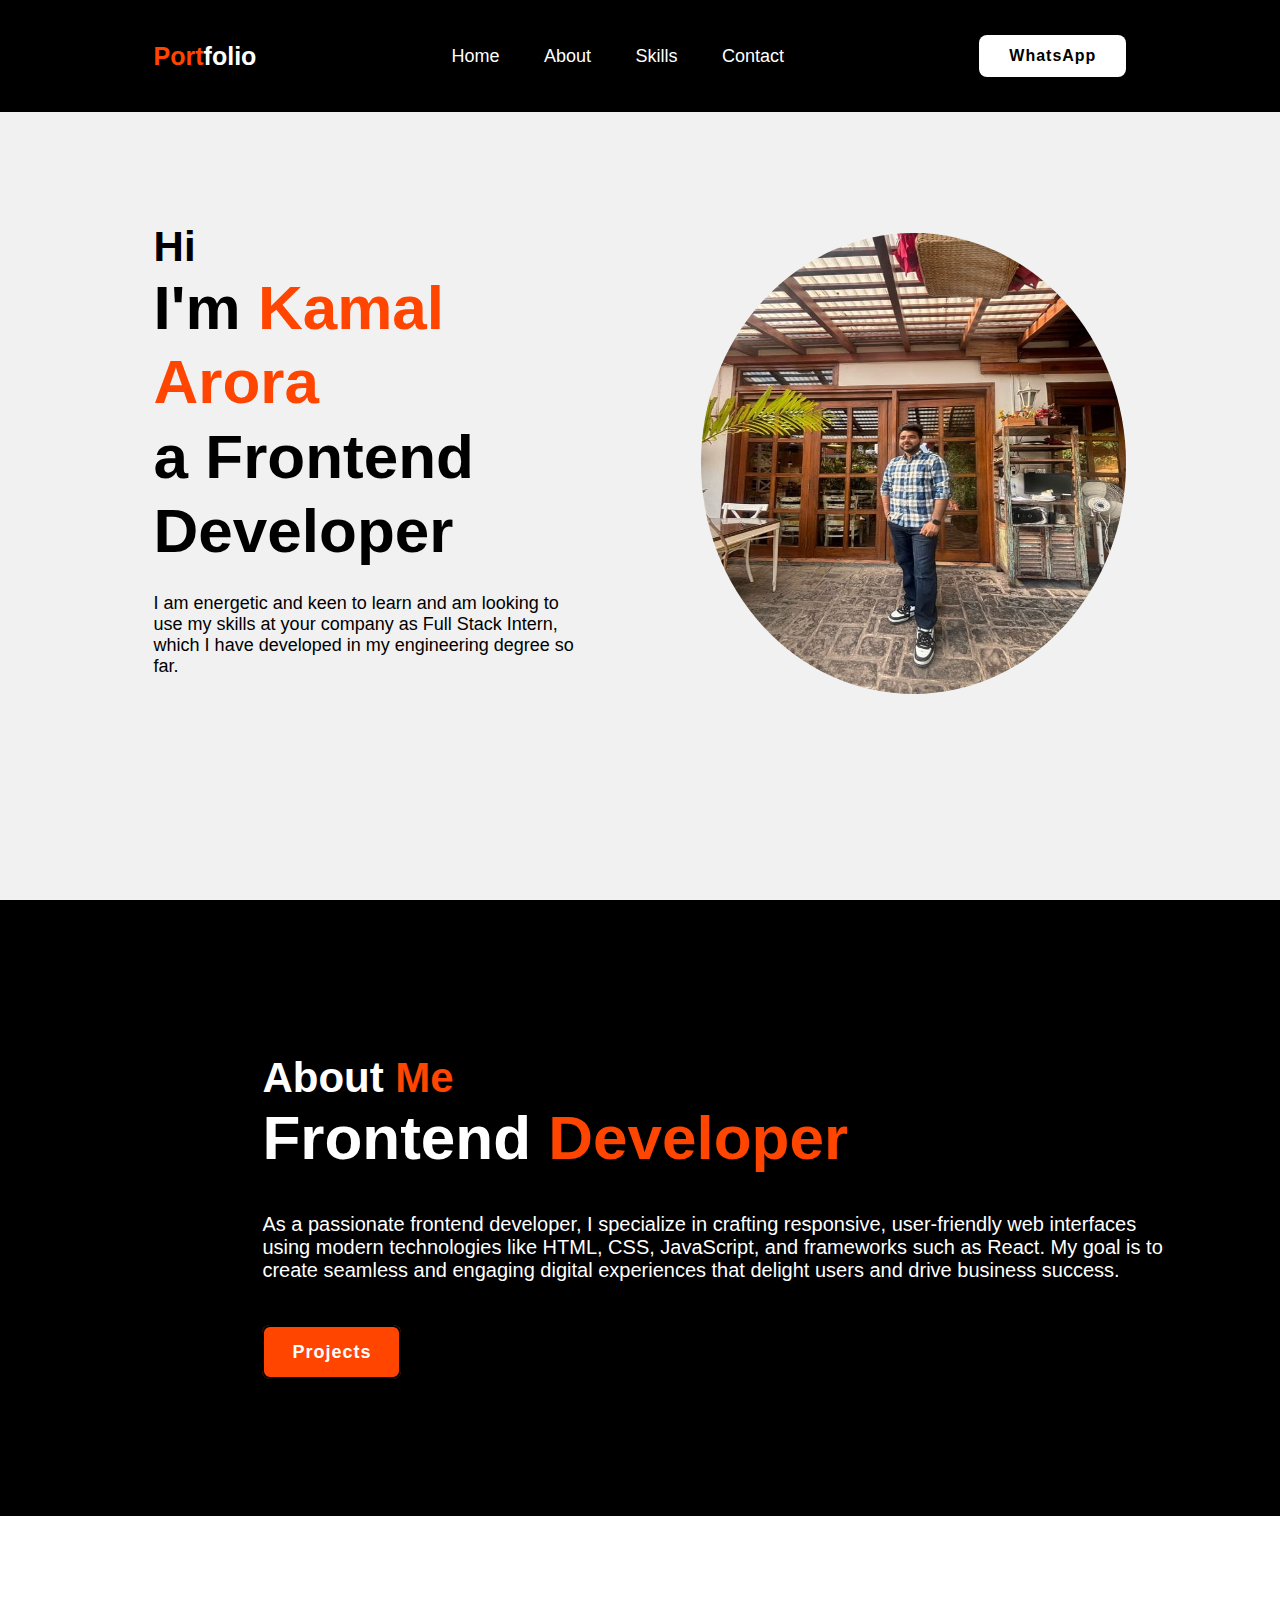
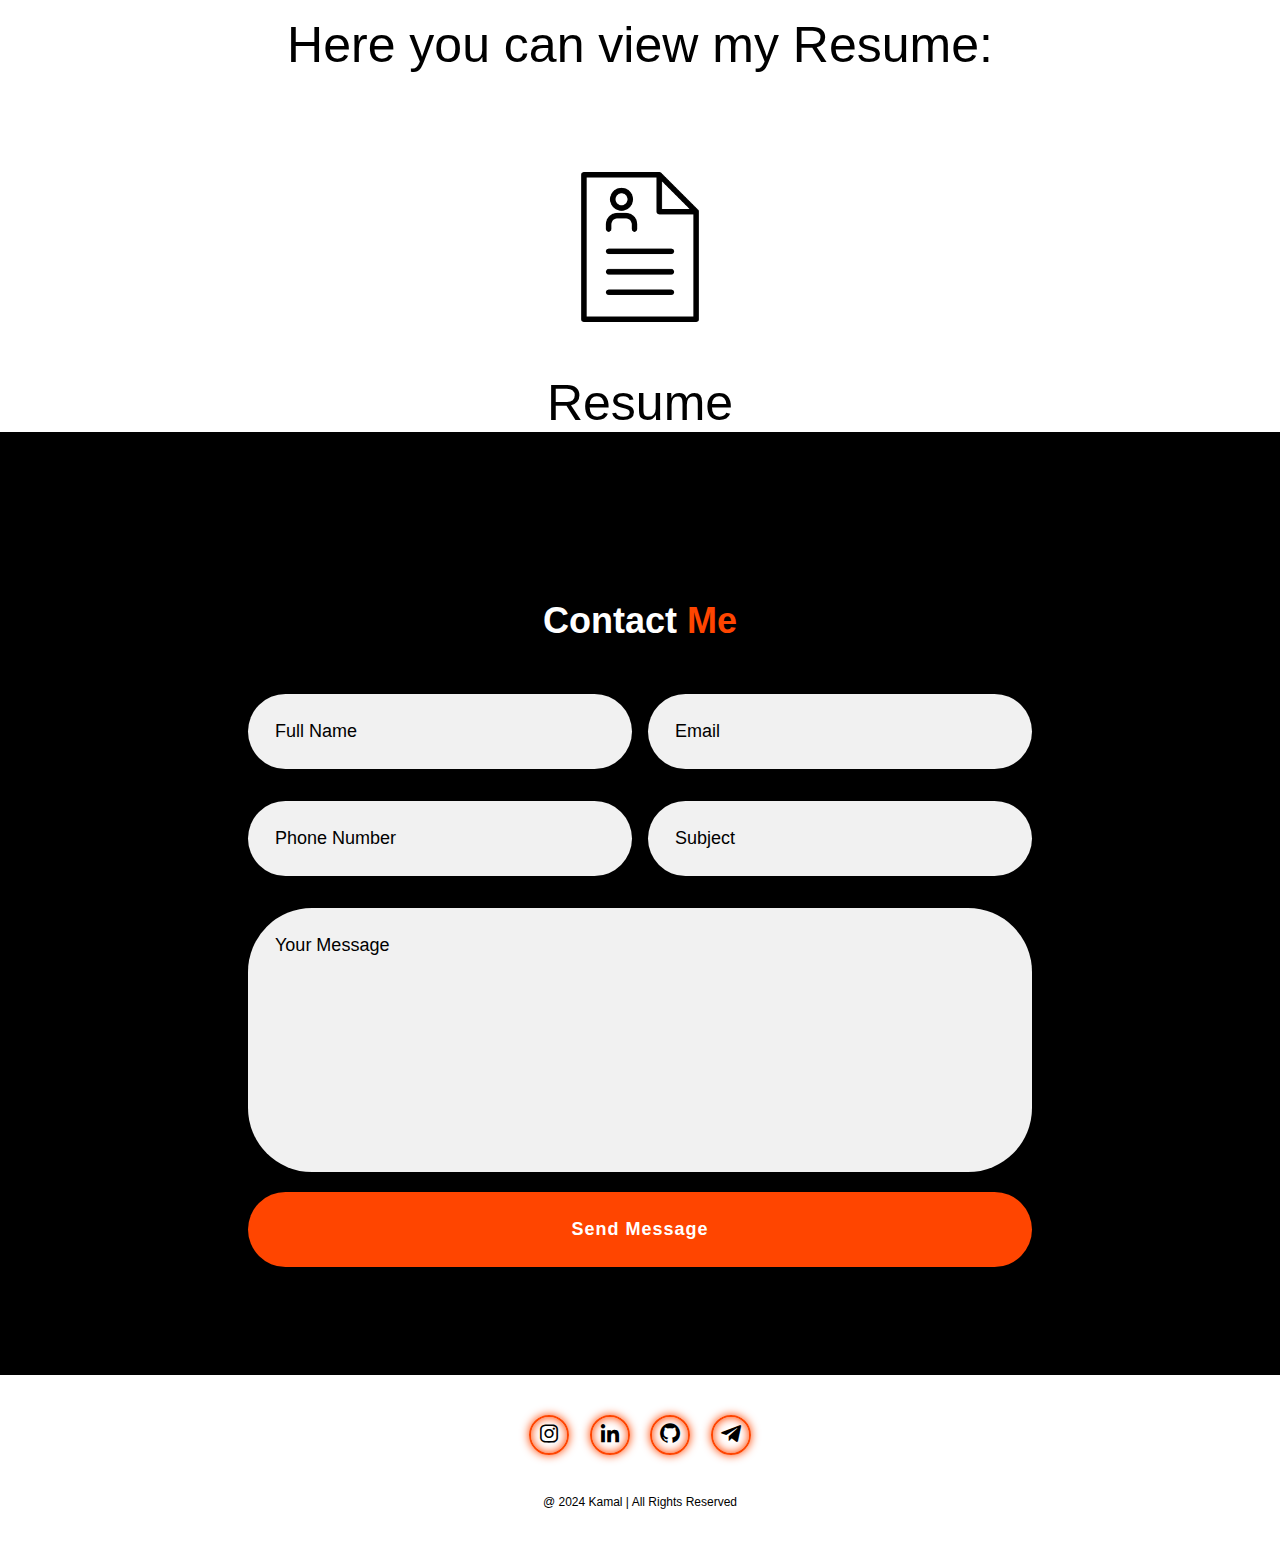
==== index.html @ da14bbe4 "Add files via upload" ====
<!DOCTYPE html>
<html lang="en">
<head>
    <meta charset="UTF-8">
    <meta name="viewport" content="width=device-width, initial-scale=1.0">
    <title>Portfolio</title>
    <link rel="icon" href="image.png">
    <link rel="stylesheet" href="style.css">
    <link href='https://unpkg.com/boxicons@2.1.4/css/boxicons.min.css' rel='stylesheet'>
</head>
<body>
    <header class="header">
        <a href="https://folioassignment.netlify.app/" class="logo"><span>Port</span>folio</a>

        <nav class="navbar">
            <a href="#home" class="active">Home</a>
            <a href="#about">About</a>
            <a href="#skills">Skills</a>
            <a href="#contact-form">Contact</a>
        </nav>
        <a href="https://wa.me/+919053476809" class="contact">WhatsApp</a>
    </header>

    <section class="home" id="home">
        <div class="home-content">
            <h3>Hi</h3>
            <h1>I'm <span>Kamal Arora<br></span> a Frontend Developer</h1>
            <p>I am energetic and keen to learn and am looking to use my skills at your company as Full Stack Intern, which I have developed in my engineering degree so far.</p>
            <div class="btn-box">
                <!-- <button class="btn-1">Hire Me</button> -->
                <!-- <button class="btn-2">Experience</button> -->
            </div>
        </div>
        <div class="img-box">
            <img src="MY .jpg" alt="">
        </div>
    </section>

    <section class="about" id="about">
        <div class="about-img">
            <img src="MY.jpg" alt="">
        </div>
        <div class="about-content">
            <h2 class="heading">About <span>Me</span></h2>
            <h3>Frontend <span>Developer</span></h3>
            <p>As a passionate frontend developer, I specialize in crafting responsive, user-friendly web interfaces using modern technologies like HTML, CSS, JavaScript, and frameworks such as React. My goal is to create seamless and engaging digital experiences that delight users and drive business success.</p>
            <a href="https://github.com/aroraKamal22" class="btn-2">Projects</a>
        </div>
    </section>

    <section class="skills" id="skills">
        <div class="section_skills">
            <p>Here you can view my Resume:</p>
            <br>
            <a class="a_skills" href="Kamal-Arora-RESUME.pdf" target="_blank">
                <img class="img1" src="85047.png" alt="Resume icon">
            </a>
            <br>
            <a class="a_skills" href="kamal_resume.docx.pdf" target="_blank">Resume</a>
        </div>
    </section>

    <section class="contact-form" id="contact-form" >
        <h2 class="contact-me">Contact <span>Me</span></h2>
        <form action="submiteed.html">
            <div class="input-box">
                <input type="text" placeholder="Full Name" required>
                <input type="email" placeholder="Email" required>
            </div>
            <div class="input-box">
                <input type="tel" placeholder="Phone Number" required>
                <input type="text" placeholder="Subject" required>
            </div>
            <textarea cols="30" rows="10" placeholder="Your Message" required></textarea>
            <input type="submit" value="Send Message" class="btn-1">
        </form>
    </section>

    <footer class="footer">
        <div class="social">
            <a href="https://instagram.com/kamal._arora._?igshid=YmMyMTA2M2Y="><i class='bx bxl-instagram'></i></a>
            <a href="https://www.linkedin.com/in/kamal-arora-3252a6203/"><i class='bx bxl-linkedin'></i></a>
            <a href="https://github.com/aroraKamal22"><i class='bx bxl-github'></i></a>
            <a href="https://t.me/+919053476809"><i class='bx bxl-telegram'></i></a>
        </div>
        <!-- <ul class="list">
            <li><a href="#">FAQ</a></li>
            <li><a href="#">Services</a></li>
            <li><a href="#">About Me</a></li>
            <li><a href="#">Contact</a></li>
            <li><a href="#">Privacy Policy</a></li>
        </ul> -->
        <p class="copyright">@ 2024 Kamal | All Rights Reserved</p>
    </footer>

    <script src="script.js"></script>
</body>
</html>
---- style.css ----
* {
    margin: 0;
    padding: 0;
    box-sizing: border-box;
    font-family: 'Poppins', sans-serif;
    text-decoration: none;
    list-style: none;
}

.header {
    position: fixed;
    top: 0;
    left: 0;
    width: 100%;
    padding: 35px 12%;
    background: rgba(0, 0, 0, 1);
    backdrop-filter: blur(10px);
    display: flex;
    justify-content: space-between;
    align-items: center;
    z-index: 100;
}

.logo {
    font-size: 25px;
    color: white;
    font-weight: 600;
    transition: 0.3s ease;
}

.logo:hover {
    color: orangered;
    text-shadow: 0 0 25px orangered, 0 0 50px orangered;
    transform: scale(1.1);
}

span {
    color: orangered;
}

.navbar a {
    font-size: 18px;
    color: white;
    font-weight: 500;
    margin: 0 20px;
    border-bottom: 3px solid transparent;
    transition: 0.3s ease;
}

.navbar a:hover,
.navbar a:active {
    color: orangered;
    border-bottom: 3px solid orangered;
}

.contact {
    padding: 10px 28px;
    background-color: white;
    color: black;
    border: 2px solid transparent;
    border-radius: 8px;
    font-size: 16px;
    letter-spacing: 1px;
    font-weight: 600;
    transition: 0.3s ease;
}

.contact:hover {
    background-color: orangered;
    box-shadow: 0 0 25px orangered;
    color: white;
}

.home {
    width: 100%;
    min-height: 100vh;
    background: rgb(241, 241, 241);
    display: flex;
    align-items: center;
    gap: 7em;
    padding: 30px 12% 0;
}

.home-content h3 {
    font-size: 42px;
}

.home-content h1 {
    font-size: 62px;
    line-height: 1.2;
}

.home-content p {
    font-size: 18px;
    margin: 25px 0 30px;
}

.btn-box {
    width: 345px;
    display: flex;
    gap: 2em;
}

.btn-1 {
    padding: 15px 28px;
    background-color: black;
    color: white;
    border: 2px solid transparent;
    border-radius: 8px;
    font-size: 18px;
    letter-spacing: 1px;
    font-weight: 600;
    transition: 0.3s ease;
    cursor: pointer;
}

.btn-1:hover {
    background-color: white;
    color: black;
    border: 2px solid black;
}

.btn-2 {
    padding: 15px 28px;
    background-color: orangered;
    color: white;
    border: 2px solid black;
    border-radius: 8px;
    font-size: 18px;
    letter-spacing: 1px;
    font-weight: 600;
    transition: 0.3s ease;
    cursor: pointer;
}

.btn-2:hover {
    background-color: white;
    color: orangered;
}

.img-box img {
    border-radius: 50%;
    width: 425px;
    height: 461px;
}

::-webkit-scrollbar {
    width: 15px;
}

::-webkit-scrollbar-thumb {
    background-color: orangered;
}

::-webkit-scrollbar-track {
    background-color: rgba(0, 0, 0, 0.6);
}

.about {
    display: flex;
    justify-content: center;
    align-items: center;
    padding: 12% 8%;
    gap: 10em;
    background: black;
}

.about-img img {
    width: 550px;
    box-shadow: 0 0 25px orangered, 0 0 50px orangered;
    border-radius: 50%;
}

.about-content h2 {
    text-align: left;
    color: white;
    font-size: 42px;
}

.about-content h3 {
    font-size: 62px;
    color: white;
}

.about-content p {
    color: white;
    font-size: 20px;
    margin: 2em 0 3em;
}

.section_skills {
    margin-top: 100px;
    text-align: center;
    font-size: 50px;
}

.img1 {
    margin-top: 40px;
    margin-bottom: 40px;
    height: 150px;
    width: 150px;
    transition: all 2s;
}

.img1:hover {
    height: 190px;
    width: 190px;
}

.a_skills {
    color: black;
    text-decoration: none;
}

::placeholder {
    color: white;
    opacity: 1;
}

:-ms-input-placeholder {
    color: white;
}

::-ms-input-placeholder {
    color: white;
}

.contact-form {
    background-color: black;
    padding: 60px 0;
}

.contact-form h2 {
    text-align: center;
    margin-top: 3em;
    margin-bottom: 1em;
    font-size: 36px;
    color: white;
}

.contact-form form {
    max-width: 50em;
    margin: 1rem auto;
    text-align: center;
    margin-bottom: 3em;
}

.contact-form form .input-box {
    display: flex;
    justify-content: center;
    flex-wrap: wrap;
}

.contact-form form .input-box input,
.contact-form form textarea {
    width: calc(50% - 1rem);
    padding: 1.5em;
    font-size: 18px;
    color: black;
    background: rgb(241, 241, 241);
    border-radius: 4rem;
    margin: 1rem 0.5rem;
    border: none;
    resize: none;
}

.contact-form form .input-box input::placeholder,
.contact-form form textarea::placeholder {
    color: black;
}

.contact-form form textarea {
    width: calc(100% - 1rem);
}

.contact-form form input[type="submit"] {
    width: calc(100% - 1rem);
    padding: 1.5em;
    font-size: 18px;
    background-color: orangered;
    color: white;
    border: none;
    border-radius: 4rem;
    cursor: pointer;
    transition: background-color 0.3s ease;
}

.contact-form form input[type="submit"]:hover {
    background-color: darkred;
}

.footer {
    width: 100%;
    padding: 40px 0;
    background-color: white;
}

.footer .social {
    text-align: center;
    padding-bottom: 25px;
    color: black;
}

.footer .social a {
    font-size: 24px;
    color: black;
    border: 2px solid orangered;
    width: 40px;
    height: 40px;
    line-height: 38px;
    display: inline-block;
    text-align: center;
    border-radius: 50%;
    margin: 0 8px;
    box-shadow: inset 0 0 10px orangered, 0 0 10px orangered;
    transition: 0.3s ease;
}

.footer .social a:hover {
    transform: scale(1.2) translateY(-10px);
    color: orangered;
    border: 2px solid orangered;
}

.footer ul {
    margin-top: 0;
    padding: 0;
    font-size: 18px;
    line-height: 1.6;
    margin-bottom: 0;
    text-align: center;
}

.footer ul li a {
    color:black;
    border-bottom: 3px solid transparent;
    transition: 0.3s ease;
}

.footer ul li {
    display: inline-block;
    padding: 0 15px;
}

.footer .copyright {
    margin-top: 15px;
    text-align: center;
    font-size: 12px;
    color:black;
}








html {
    scroll-behavior: smooth;
}
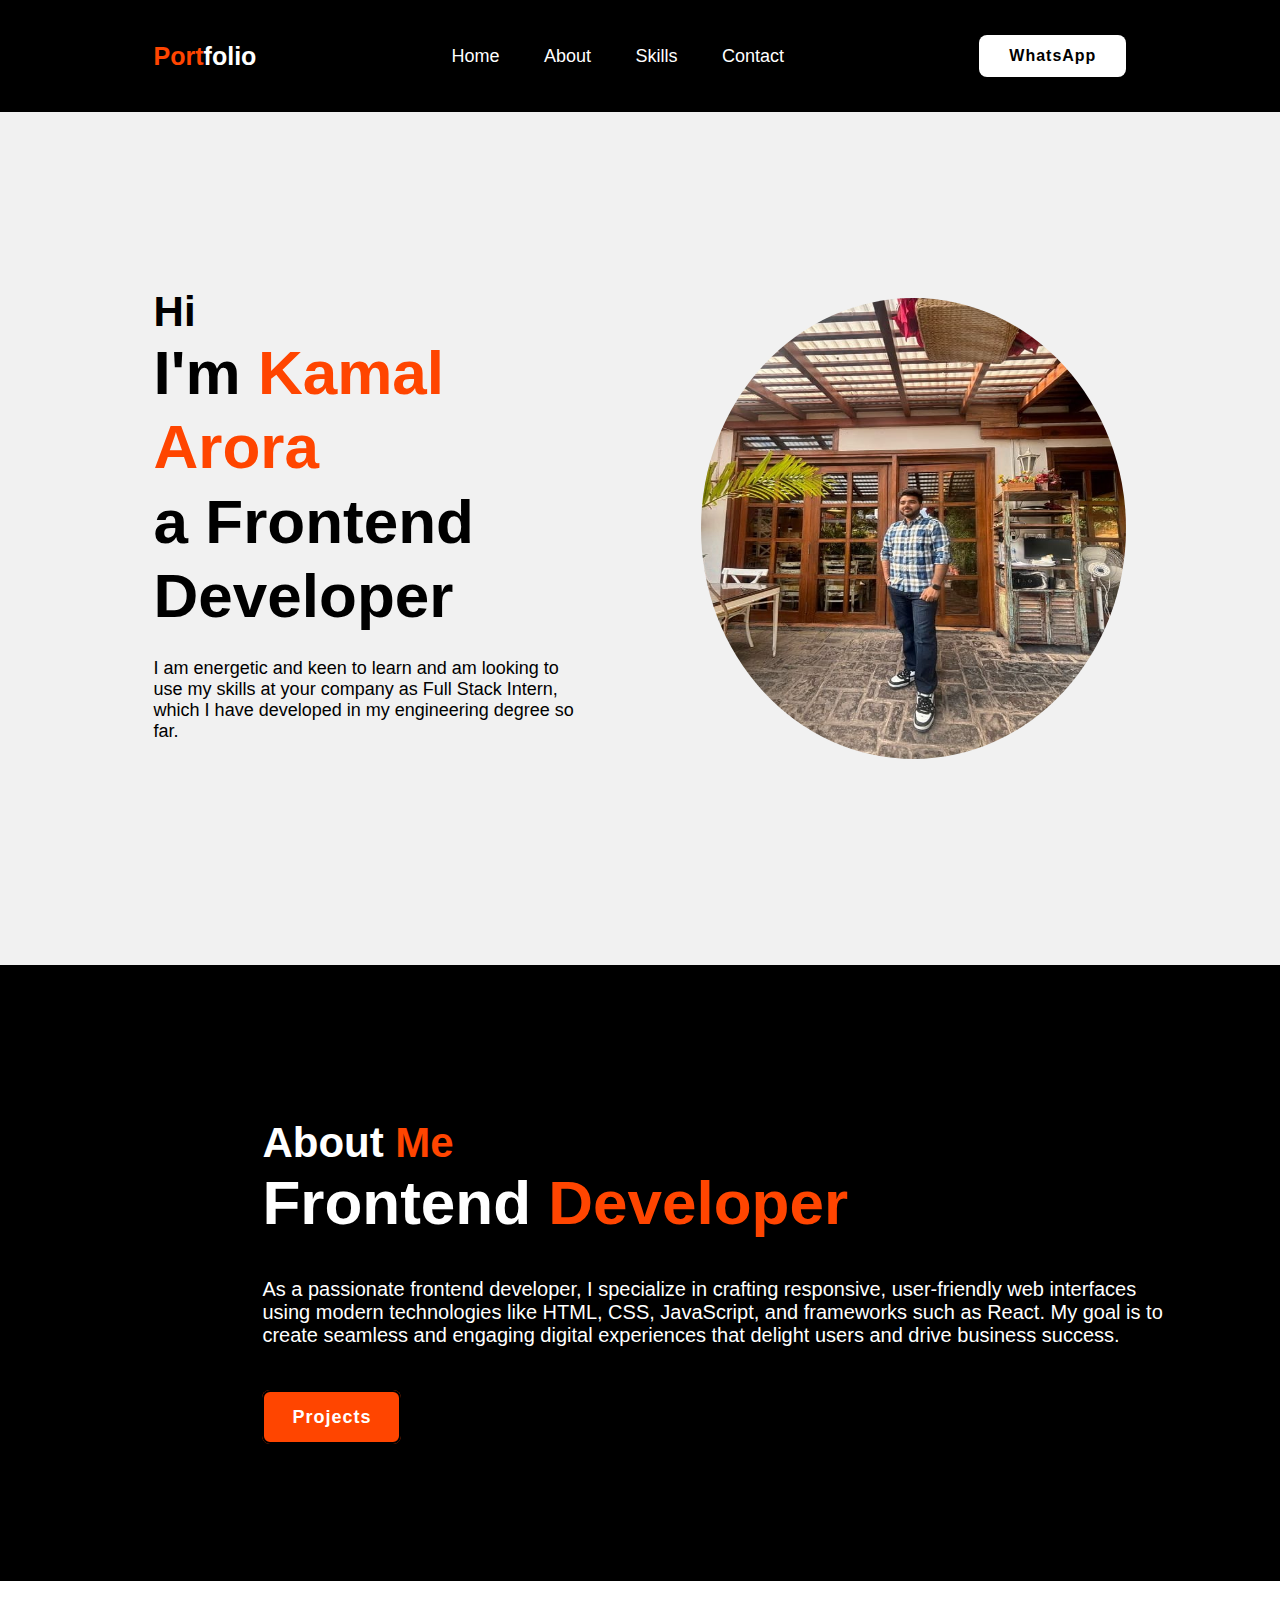
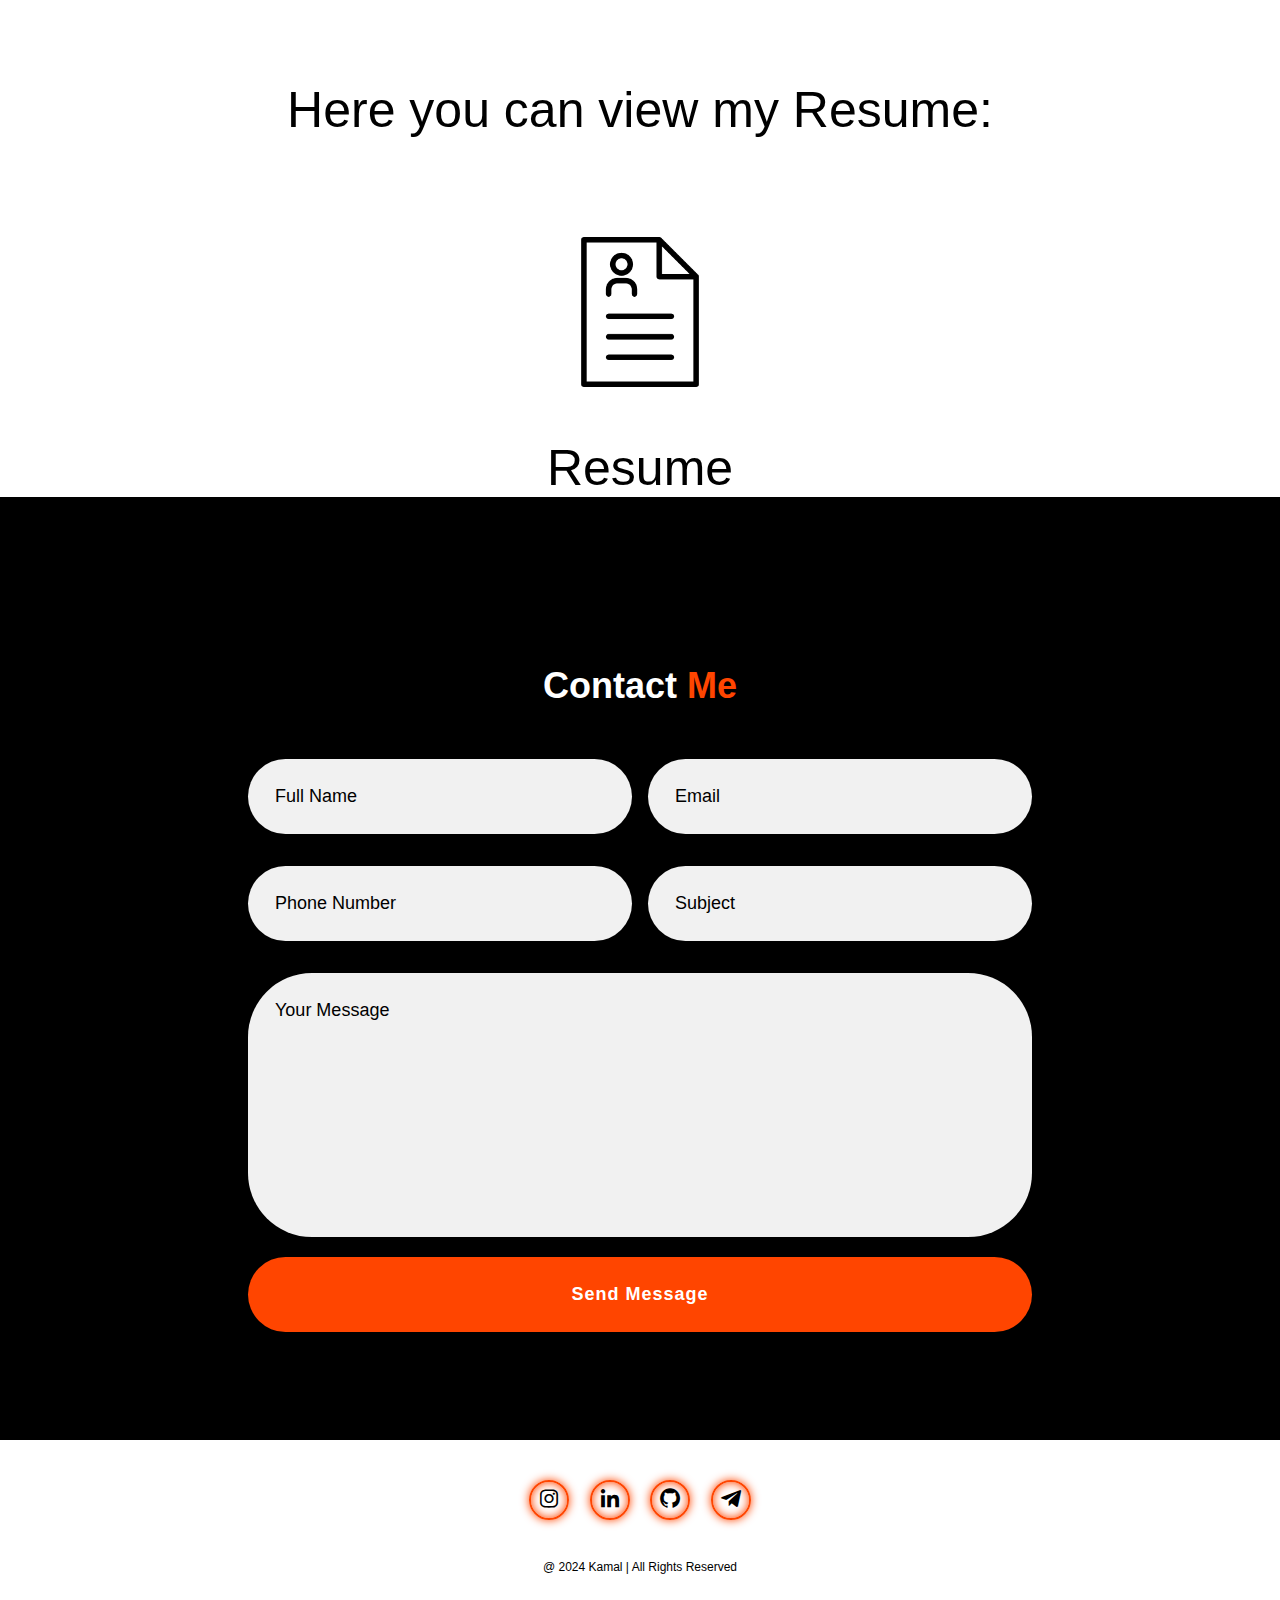
==== commit ab90d6b4: "Update index.html" ====
--- a/index.html
+++ b/index.html
@@ -7,9 +7,10 @@
     <link rel="icon" href="image.png">
     <link rel="stylesheet" href="style.css">
     <link href='https://unpkg.com/boxicons@2.1.4/css/boxicons.min.css' rel='stylesheet'>
+    <link rel="stylesheet" href="https://cdnjs.cloudflare.com/ajax/libs/font-awesome/4.7.0/css/font-awesome.min.css">
 </head>
 <body>
-    <header class="header">
+    <header class="header desktop">
         <a href="https://folioassignment.netlify.app/" class="logo"><span>Port</span>folio</a>
 
         <nav class="navbar">
@@ -21,6 +22,24 @@
         <a href="https://wa.me/+919053476809" class="contact">WhatsApp</a>
     </header>
 
+
+    <div class="mobile-container">
+
+        <!-- Top Navigation Menu -->
+        <div class="topnav">
+            <a href="https://folioassignment.netlify.app/" class="logo"><span>Port</span>folio</a>
+          <div id="myLinks">
+            <a href="#home" class="active">Home</a>
+            <a href="#about">About</a>
+            <a href="#skills">Skills</a>
+            <a href="#contact-form">Contact</a>
+          </div>
+          <a href="javascript:void(0);" class="icon" onclick="myFunction()">
+            <i class="fa fa-bars"></i>
+          </a>
+        </div>
+        
+</div>
     <section class="home" id="home">
         <div class="home-content">
             <h3>Hi</h3>
@@ -78,7 +97,7 @@
 
     <footer class="footer">
         <div class="social">
-            <a href="https://instagram.com/kamal._arora._?igshid=YmMyMTA2M2Y="><i class='bx bxl-instagram'></i></a>
+            <a href="https://instagram.com/kamal.arora.?igshid=YmMyMTA2M2Y="><i class='bx bxl-instagram'></i></a>
             <a href="https://www.linkedin.com/in/kamal-arora-3252a6203/"><i class='bx bxl-linkedin'></i></a>
             <a href="https://github.com/aroraKamal22"><i class='bx bxl-github'></i></a>
             <a href="https://t.me/+919053476809"><i class='bx bxl-telegram'></i></a>
@@ -92,25 +111,17 @@
         </ul> -->
         <p class="copyright">@ 2024 Kamal | All Rights Reserved</p>
     </footer>
+    <script>
+        function myFunction() {
+          var x = document.getElementById("myLinks");
+          if (x.style.display === "block") {
+            x.style.display = "none";
+          } else {
+            x.style.display = "block";
+          }
+        }
+        </script>
 
     <script src="script.js"></script>
 </body>
 </html>
-
-
-
-
-
-
-
-
-
-
-
-
-
-
-
-
-
-
